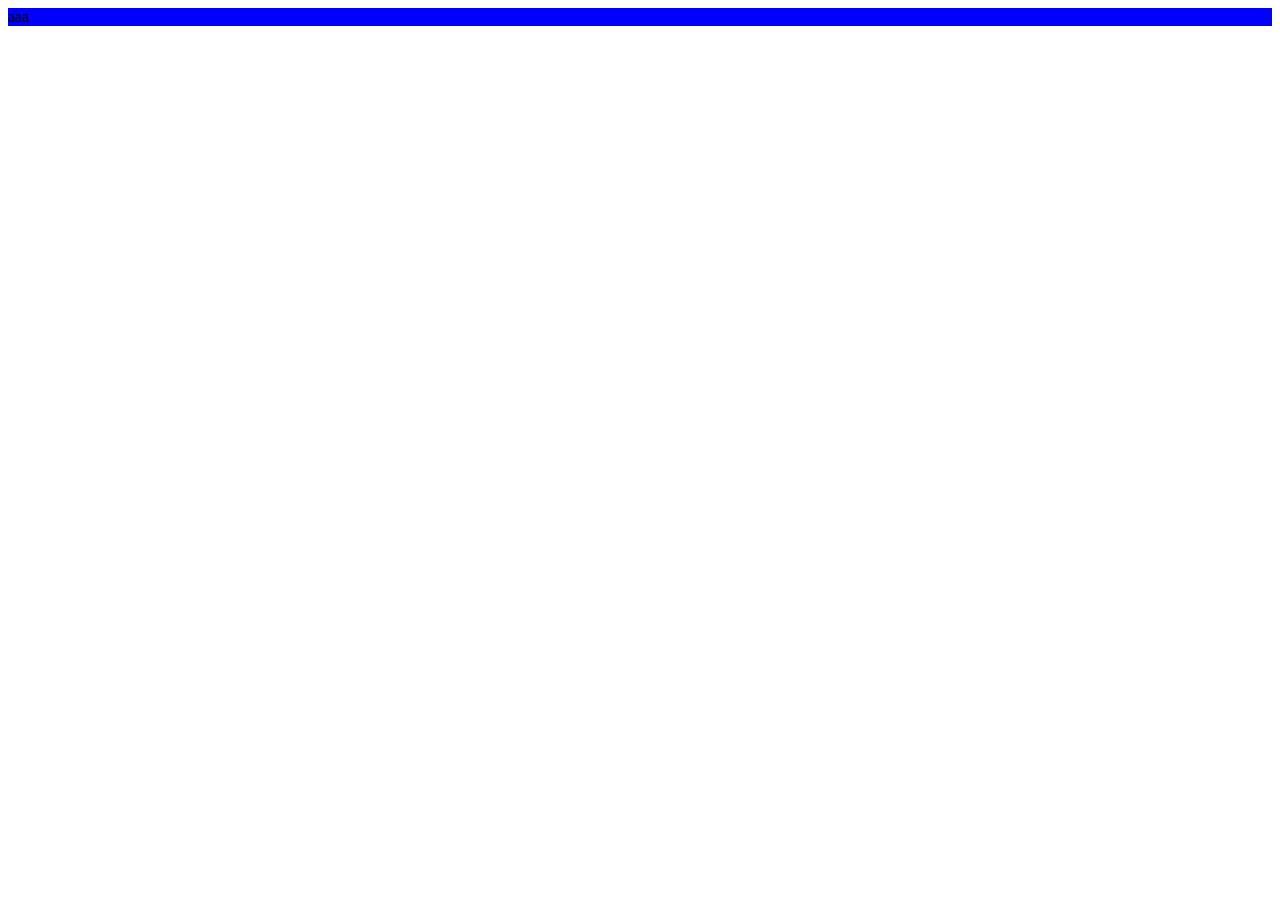
==== index.html @ 81719c3c "linked css file to index.html" ====
<!DOCTYPE html>
<html lang="en">
<head>
    <meta charset="UTF-8">
    <meta name="viewport" content="width=device-width, initial-scale=1.0">
    <title>The Booleaner</title>
    <link rel="stylesheet" href="css/style.css">
</head>

<body>

    <header> aaa</header>
    <main></main>
    <footer></footer>
    
</body>
</html>
---- css/style.css ----
header {
    background-color: blue;
}
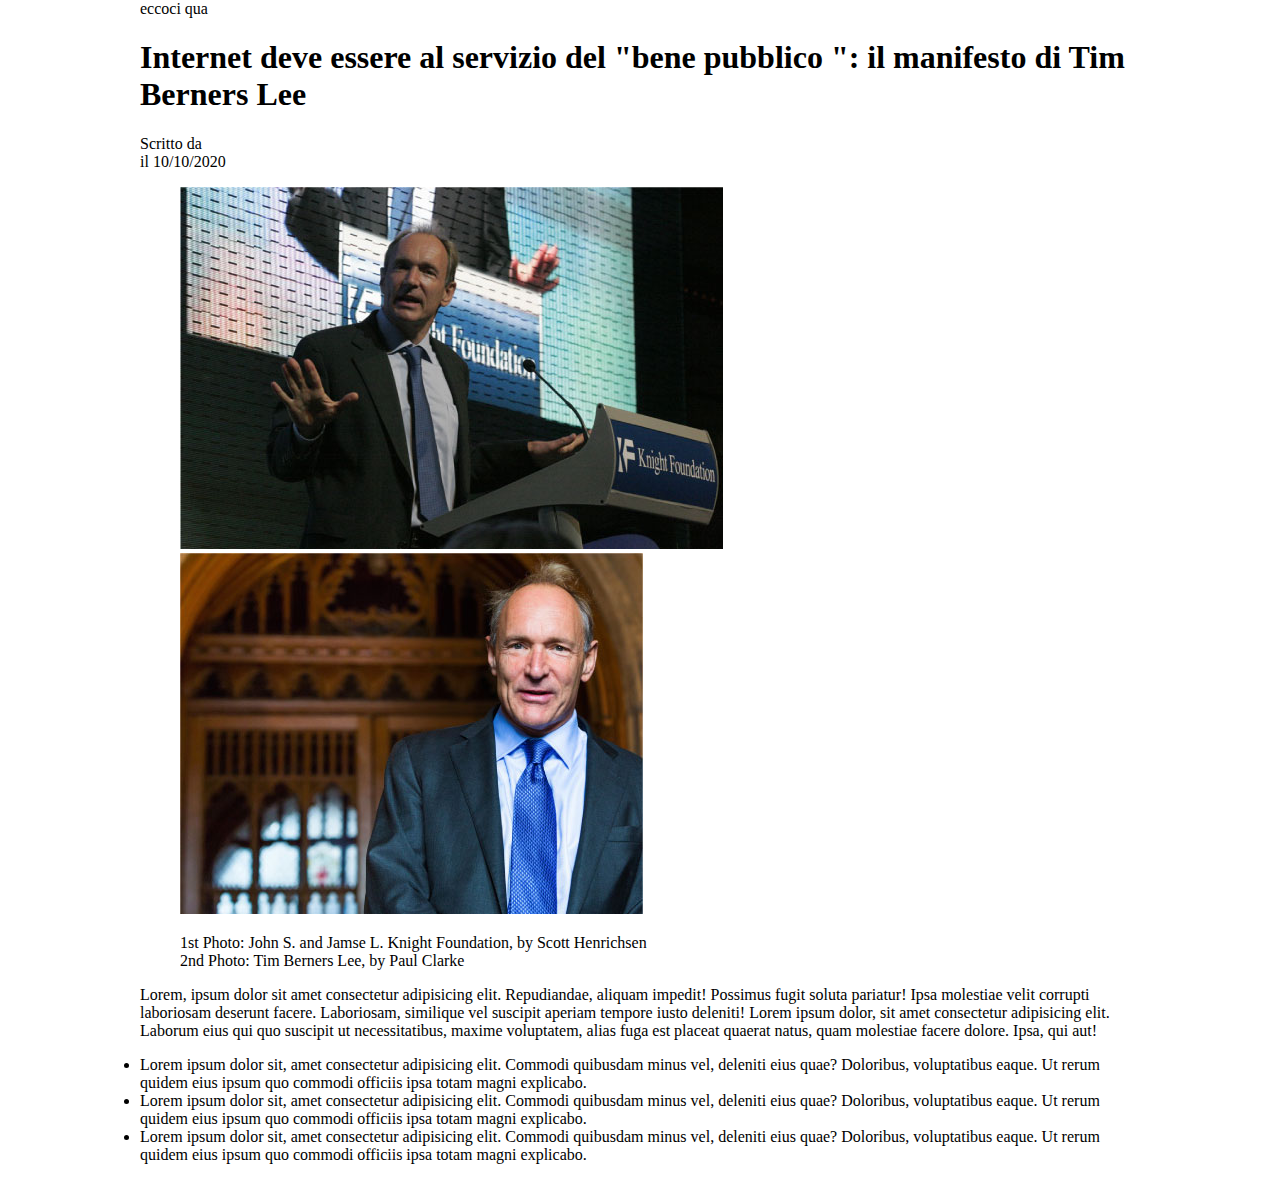
==== commit 26ace069: "add img folder with pics, finished section 1 (not entirly)" ====
--- a/index.html
+++ b/index.html
@@ -9,9 +9,49 @@
 
 <body>
 
-    <header> aaa</header>
-    <main></main>
-    <footer></footer>
+    <div class="container">
+
+        <header>
+            <div class="sfondohead">
+                eccoci qua
+            </div>
+        </header>
+
+        <main>
+
+            <h1 class="titolo">Internet deve essere al servizio del "bene pubblico
+                ": il manifesto di Tim Berners Lee
+            </h1>
+            <div>
+                Scritto da <a href="The Booleaner"></a> <br> il 10/10/2020
+            </div>
+
+            <section>
+                <figure>  
+                    <img src="/img/tim-1.jpg" alt="img1"/>
+                    <img src="/img/tim-2.jpg" alt="img2">  
+                    <figcaption>  
+                         <p>1st Photo: John S. and Jamse L. Knight Foundation, by Scott Henrichsen<br>2nd Photo: Tim Berners Lee, by Paul Clarke</p>
+                    </figcaption>  
+                </figure> 
+
+                Lorem, ipsum dolor sit amet consectetur adipisicing elit. Repudiandae, aliquam impedit! Possimus fugit soluta pariatur! Ipsa molestiae velit corrupti laboriosam deserunt facere. Laboriosam, similique vel suscipit aperiam tempore iusto deleniti!
+                Lorem ipsum dolor, sit amet consectetur adipisicing elit. Laborum eius qui quo suscipit ut necessitatibus, maxime voluptatem, alias fuga est placeat quaerat natus, quam molestiae facere dolore. Ipsa, qui aut!
+
+                <ul>
+                    <li>Lorem ipsum dolor sit, amet consectetur adipisicing elit. Commodi quibusdam minus vel, deleniti eius quae? Doloribus, voluptatibus eaque. Ut rerum quidem eius ipsum quo commodi officiis ipsa totam magni explicabo.</li>
+                    <li>Lorem ipsum dolor sit, amet consectetur adipisicing elit. Commodi quibusdam minus vel, deleniti eius quae? Doloribus, voluptatibus eaque. Ut rerum quidem eius ipsum quo commodi officiis ipsa totam magni explicabo.</li>
+                    <li>Lorem ipsum dolor sit, amet consectetur adipisicing elit. Commodi quibusdam minus vel, deleniti eius quae? Doloribus, voluptatibus eaque. Ut rerum quidem eius ipsum quo commodi officiis ipsa totam magni explicabo.</li>
+                    
+                </ul>
+            </section>
+
+        </main>
+
+        <footer></footer>
+
+
+    </div>
     
 </body>
 </html>
--- a/css/style.css
+++ b/css/style.css
@@ -1,3 +1,11 @@
-header {
-    background-color: blue;
+body {
+    margin: 0;
+}
+.container {
+    max-width: 1000px;
+    margin:auto;
+}
+
+ul {
+    padding-left: 0;
 }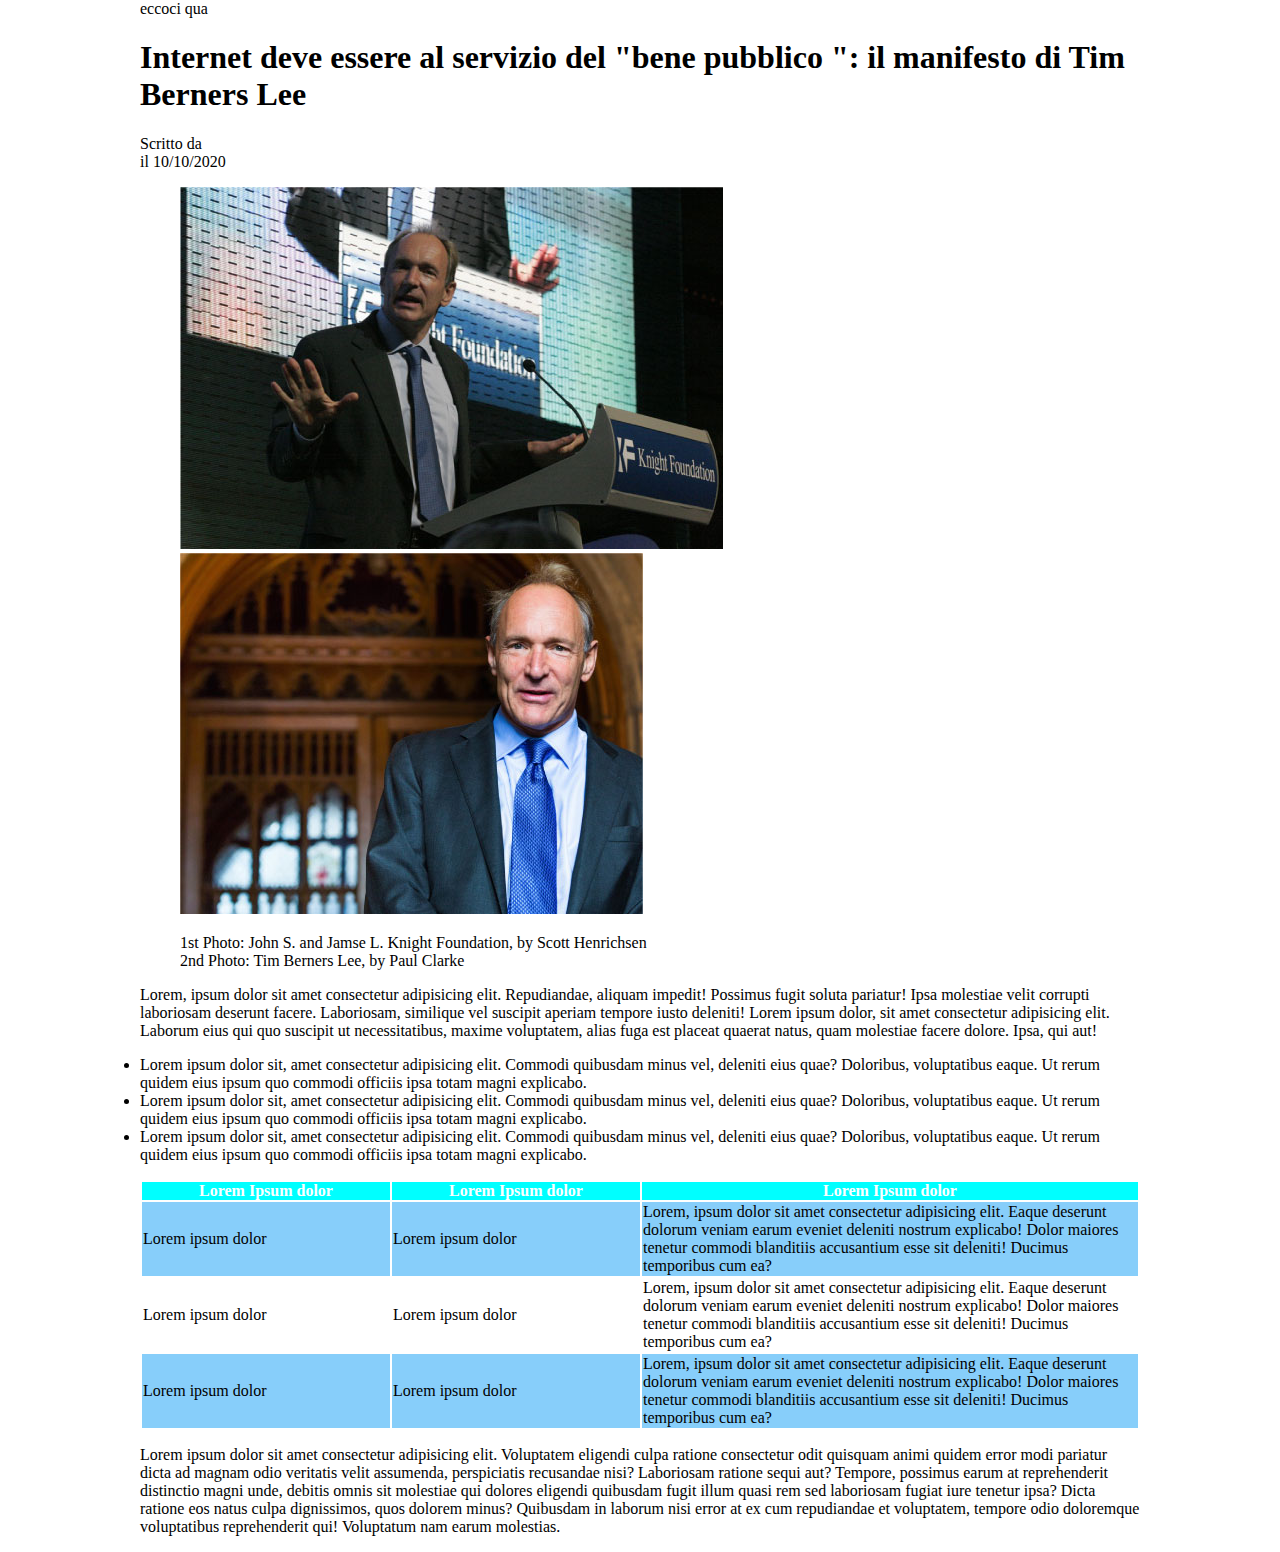
==== commit f526420f: "add section 2 (completed at 90%)" ====
--- a/index.html
+++ b/index.html
@@ -26,7 +26,7 @@
                 Scritto da <a href="The Booleaner"></a> <br> il 10/10/2020
             </div>
 
-            <section>
+            <section class="apertura">
                 <figure>  
                     <img src="/img/tim-1.jpg" alt="img1"/>
                     <img src="/img/tim-2.jpg" alt="img2">  
@@ -43,7 +43,38 @@
                     <li>Lorem ipsum dolor sit, amet consectetur adipisicing elit. Commodi quibusdam minus vel, deleniti eius quae? Doloribus, voluptatibus eaque. Ut rerum quidem eius ipsum quo commodi officiis ipsa totam magni explicabo.</li>
                     <li>Lorem ipsum dolor sit, amet consectetur adipisicing elit. Commodi quibusdam minus vel, deleniti eius quae? Doloribus, voluptatibus eaque. Ut rerum quidem eius ipsum quo commodi officiis ipsa totam magni explicabo.</li>
                     
-                </ul>
+                </ul>                
+            </section>
+
+            <section class="table">
+                <table>
+                    <thead>
+                        <th>Lorem Ipsum dolor</th>
+                        <th>Lorem Ipsum dolor</th>
+                        <th>Lorem Ipsum dolor</th>
+                    </thead>
+                    <tbody>
+                        <tr class="prima">
+                            <td>Lorem ipsum dolor</td>
+                            <td>Lorem ipsum dolor</td>
+                            <td class="lungo">Lorem, ipsum dolor sit amet consectetur adipisicing elit. Eaque deserunt dolorum veniam earum eveniet deleniti nostrum explicabo! Dolor maiores tenetur commodi blanditiis accusantium esse sit deleniti! Ducimus temporibus cum ea?</td>
+                        </tr>
+                        <tr>
+                            <td>Lorem ipsum dolor</td>
+                            <td>Lorem ipsum dolor</td>
+                            <td class="lungo">Lorem, ipsum dolor sit amet consectetur adipisicing elit. Eaque deserunt dolorum veniam earum eveniet deleniti nostrum explicabo! Dolor maiores tenetur commodi blanditiis accusantium esse sit deleniti! Ducimus temporibus cum ea?</td>
+                        </tr>
+                        <tr class="terza">
+                            <td>Lorem ipsum dolor</td>
+                            <td>Lorem ipsum dolor</td>
+                            <td class="lungo">Lorem, ipsum dolor sit amet consectetur adipisicing elit. Eaque deserunt dolorum veniam earum eveniet deleniti nostrum explicabo! Dolor maiores tenetur commodi blanditiis accusantium esse sit deleniti! Ducimus temporibus cum ea?</td>
+                        </tr>                        
+                    </tbody>                    
+                </table>
+                <p>Lorem ipsum dolor sit amet consectetur adipisicing elit. Voluptatem eligendi culpa ratione consectetur odit quisquam animi quidem error modi pariatur dicta ad magnam odio veritatis velit assumenda, perspiciatis recusandae nisi?
+                Laboriosam ratione sequi aut? Tempore, possimus earum at reprehenderit distinctio magni unde, debitis omnis sit molestiae qui dolores eligendi quibusdam fugit illum quasi rem sed laboriosam fugiat iure tenetur ipsa?
+                Dicta ratione eos natus culpa dignissimos, quos dolorem minus? Quibusdam in laborum nisi error at ex cum repudiandae et voluptatem, tempore odio doloremque voluptatibus reprehenderit qui! Voluptatum nam earum molestias.</p>
+
             </section>
 
         </main>
--- a/css/style.css
+++ b/css/style.css
@@ -8,4 +8,24 @@
 
 ul {
     padding-left: 0;
+}
+
+thead {
+    background-color: aqua;
+}
+th {
+    color: white;
+    padding: 0;
+}
+
+td {
+    width: 25%;
+}
+
+td.lungo {
+    width: 50%;
+}
+
+.prima, .terza {
+    background-color: lightskyblue;
 }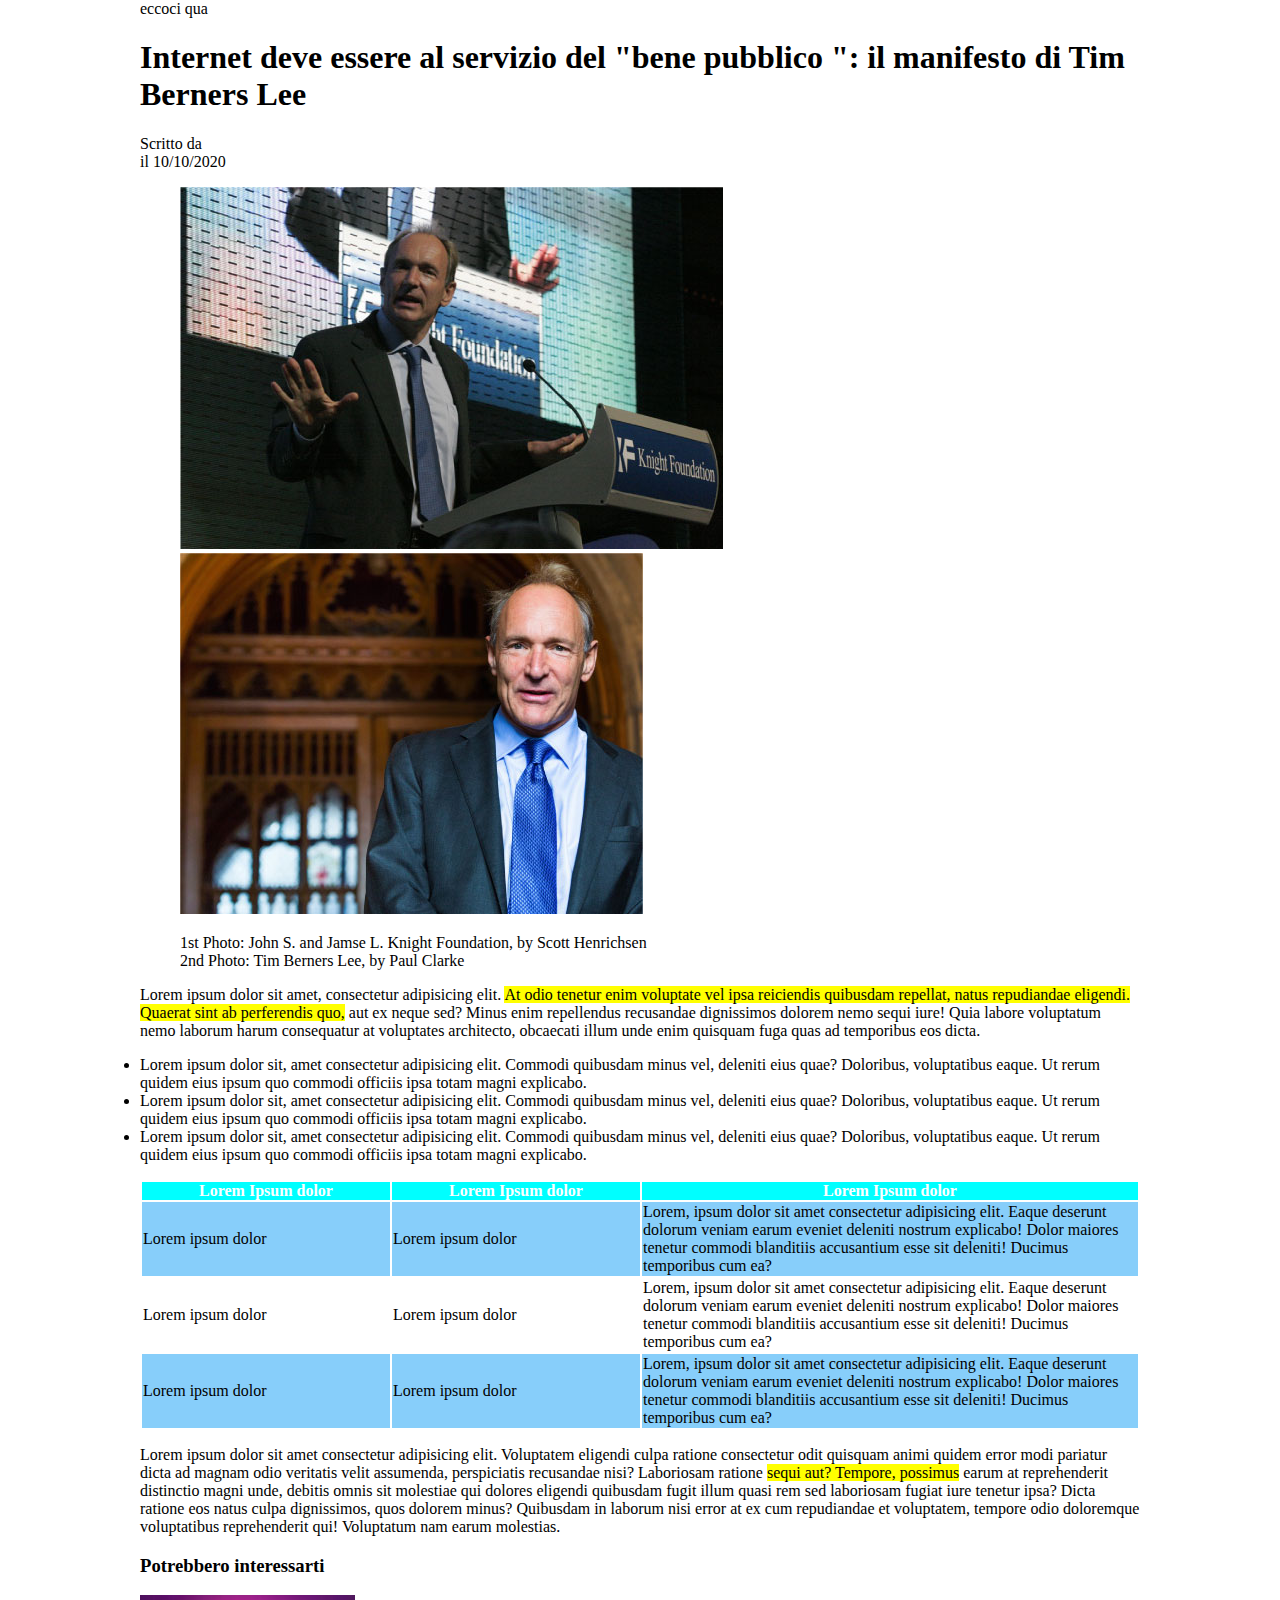
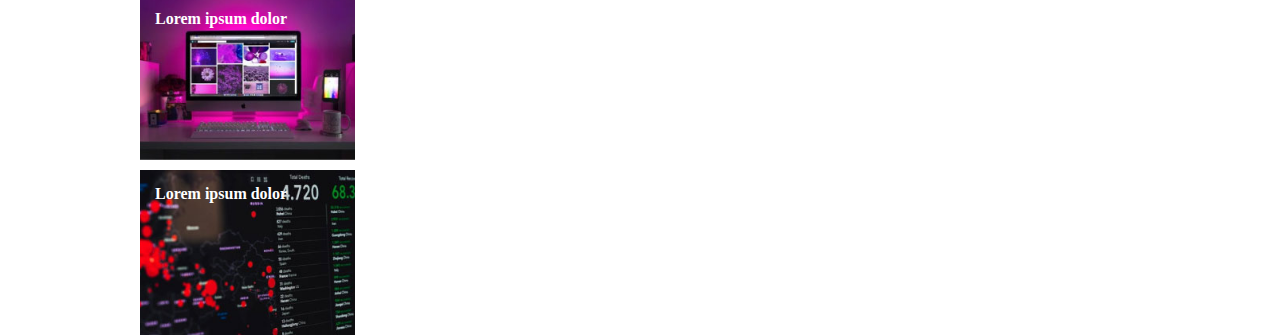
==== commit 5d994667: "add footer, and some implementation" ====
--- a/index.html
+++ b/index.html
@@ -35,8 +35,8 @@
                     </figcaption>  
                 </figure> 
 
-                Lorem, ipsum dolor sit amet consectetur adipisicing elit. Repudiandae, aliquam impedit! Possimus fugit soluta pariatur! Ipsa molestiae velit corrupti laboriosam deserunt facere. Laboriosam, similique vel suscipit aperiam tempore iusto deleniti!
-                Lorem ipsum dolor, sit amet consectetur adipisicing elit. Laborum eius qui quo suscipit ut necessitatibus, maxime voluptatem, alias fuga est placeat quaerat natus, quam molestiae facere dolore. Ipsa, qui aut!
+                <p>Lorem ipsum dolor sit amet, consectetur adipisicing elit. <span>At odio tenetur enim voluptate vel ipsa reiciendis quibusdam repellat, natus repudiandae eligendi. Quaerat sint ab perferendis quo,</span>  aut ex neque sed?
+                Minus enim repellendus recusandae dignissimos dolorem nemo sequi iure! Quia labore voluptatum nemo laborum harum consequatur at voluptates architecto, obcaecati illum unde enim quisquam fuga quas ad temporibus eos dicta.</p>
 
                 <ul>
                     <li>Lorem ipsum dolor sit, amet consectetur adipisicing elit. Commodi quibusdam minus vel, deleniti eius quae? Doloribus, voluptatibus eaque. Ut rerum quidem eius ipsum quo commodi officiis ipsa totam magni explicabo.</li>
@@ -72,14 +72,20 @@
                     </tbody>                    
                 </table>
                 <p>Lorem ipsum dolor sit amet consectetur adipisicing elit. Voluptatem eligendi culpa ratione consectetur odit quisquam animi quidem error modi pariatur dicta ad magnam odio veritatis velit assumenda, perspiciatis recusandae nisi?
-                Laboriosam ratione sequi aut? Tempore, possimus earum at reprehenderit distinctio magni unde, debitis omnis sit molestiae qui dolores eligendi quibusdam fugit illum quasi rem sed laboriosam fugiat iure tenetur ipsa?
+                Laboriosam ratione <span>sequi aut? Tempore, possimus</span> earum at reprehenderit distinctio magni unde, debitis omnis sit molestiae qui dolores eligendi quibusdam fugit illum quasi rem sed laboriosam fugiat iure tenetur ipsa?
                 Dicta ratione eos natus culpa dignissimos, quos dolorem minus? Quibusdam in laborum nisi error at ex cum repudiandae et voluptatem, tempore odio doloremque voluptatibus reprehenderit qui! Voluptatum nam earum molestias.</p>
 
             </section>
 
         </main>
 
-        <footer></footer>
+        <footer>
+            <h3>Potrebbero interessarti</h3>
+            <div class="proposta1"><b>Lorem ipsum dolor</b></div>
+            <div class="proposta2"><b>Lorem ipsum dolor</b></div>
+
+
+        </footer>
 
 
     </div>
--- a/css/style.css
+++ b/css/style.css
@@ -28,4 +28,27 @@
 
 .prima, .terza {
     background-color: lightskyblue;
+}
+
+.proposta1, .proposta2 {
+    height:150px;
+    width: 200px;
+    background-size: cover;
+    background-repeat: no-repeat;
+    background-position: center;
+    color: white;
+    padding-left: 15px;
+    padding-top: 15px;
+}
+
+.proposta1 {
+    background-image: url('../img/monitor.jpg');
+    margin-bottom: 10px;
+}
+.proposta2 {
+    background-image: url('../img/graph.jpg');
+}
+
+span {
+    background-color: yellow;
 }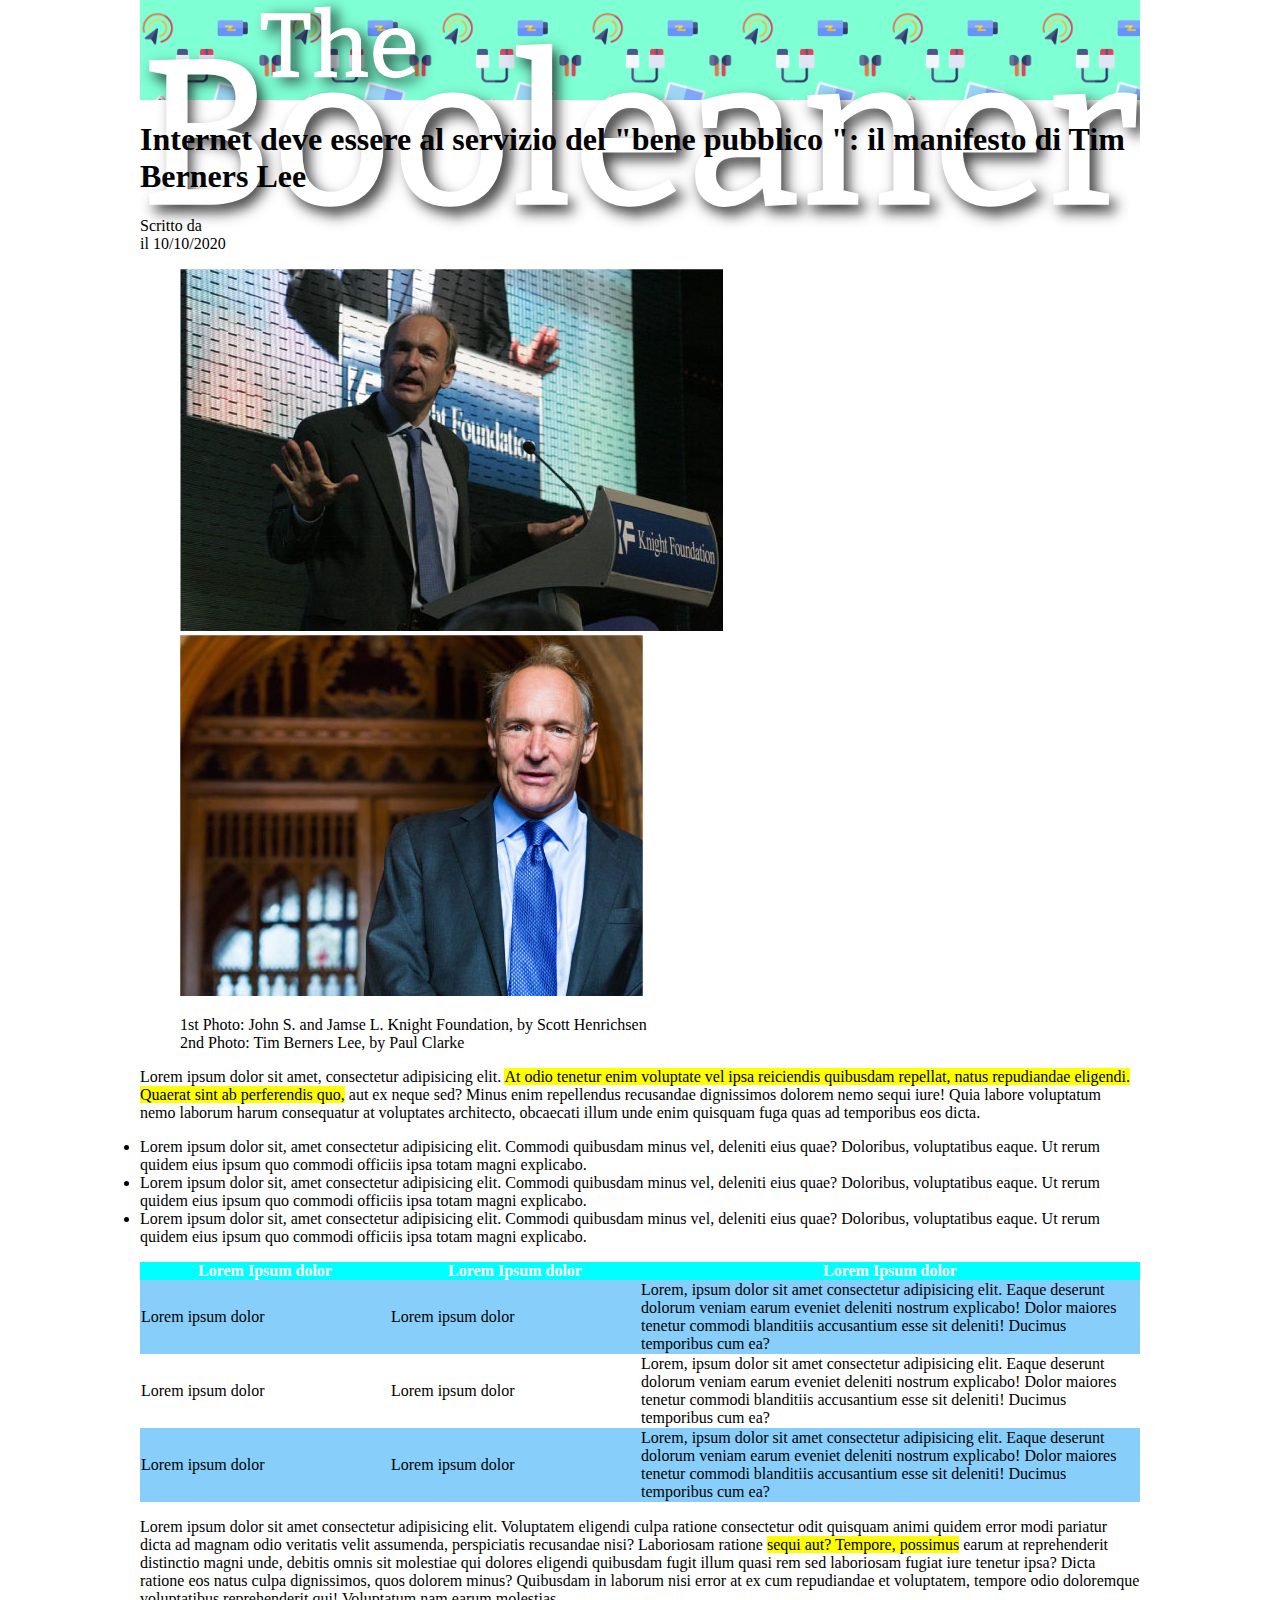
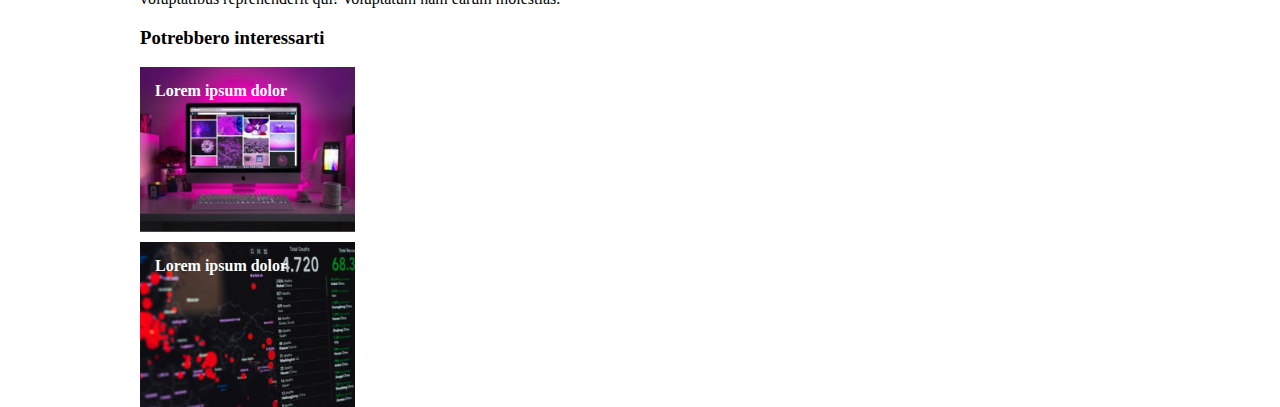
==== commit 8bfd21d4: "add backgroung image to header, added small changes" ====
--- a/index.html
+++ b/index.html
@@ -12,8 +12,9 @@
     <div class="container">
 
         <header>
-            <div class="sfondohead">
-                eccoci qua
+            <div>
+                <img src="/img/logo.svg" alt="logo">
+
             </div>
         </header>
 
@@ -28,8 +29,8 @@
 
             <section class="apertura">
                 <figure>  
-                    <img src="/img/tim-1.jpg" alt="img1"/>
-                    <img src="/img/tim-2.jpg" alt="img2">  
+                    <img src="/img/tim-1.png" alt="img1"/>
+                    <img src="/img/tim-2.png" alt="img2">  
                     <figcaption>  
                          <p>1st Photo: John S. and Jamse L. Knight Foundation, by Scott Henrichsen<br>2nd Photo: Tim Berners Lee, by Paul Clarke</p>
                     </figcaption>  
@@ -80,10 +81,10 @@
         </main>
 
         <footer>
+
             <h3>Potrebbero interessarti</h3>
             <div class="proposta1"><b>Lorem ipsum dolor</b></div>
             <div class="proposta2"><b>Lorem ipsum dolor</b></div>
-
 
         </footer>
 
--- a/css/style.css
+++ b/css/style.css
@@ -6,8 +6,20 @@
     margin:auto;
 }
 
+div header {
+    width: 100%;
+    height: 100px;
+    background-image: url('../img/pattern.png');
+    background-color: aquamarine;
+    background-size: 30%;
+}
+
 ul {
     padding-left: 0;
+}
+
+table {
+    border-collapse: collapse;
 }
 
 thead {
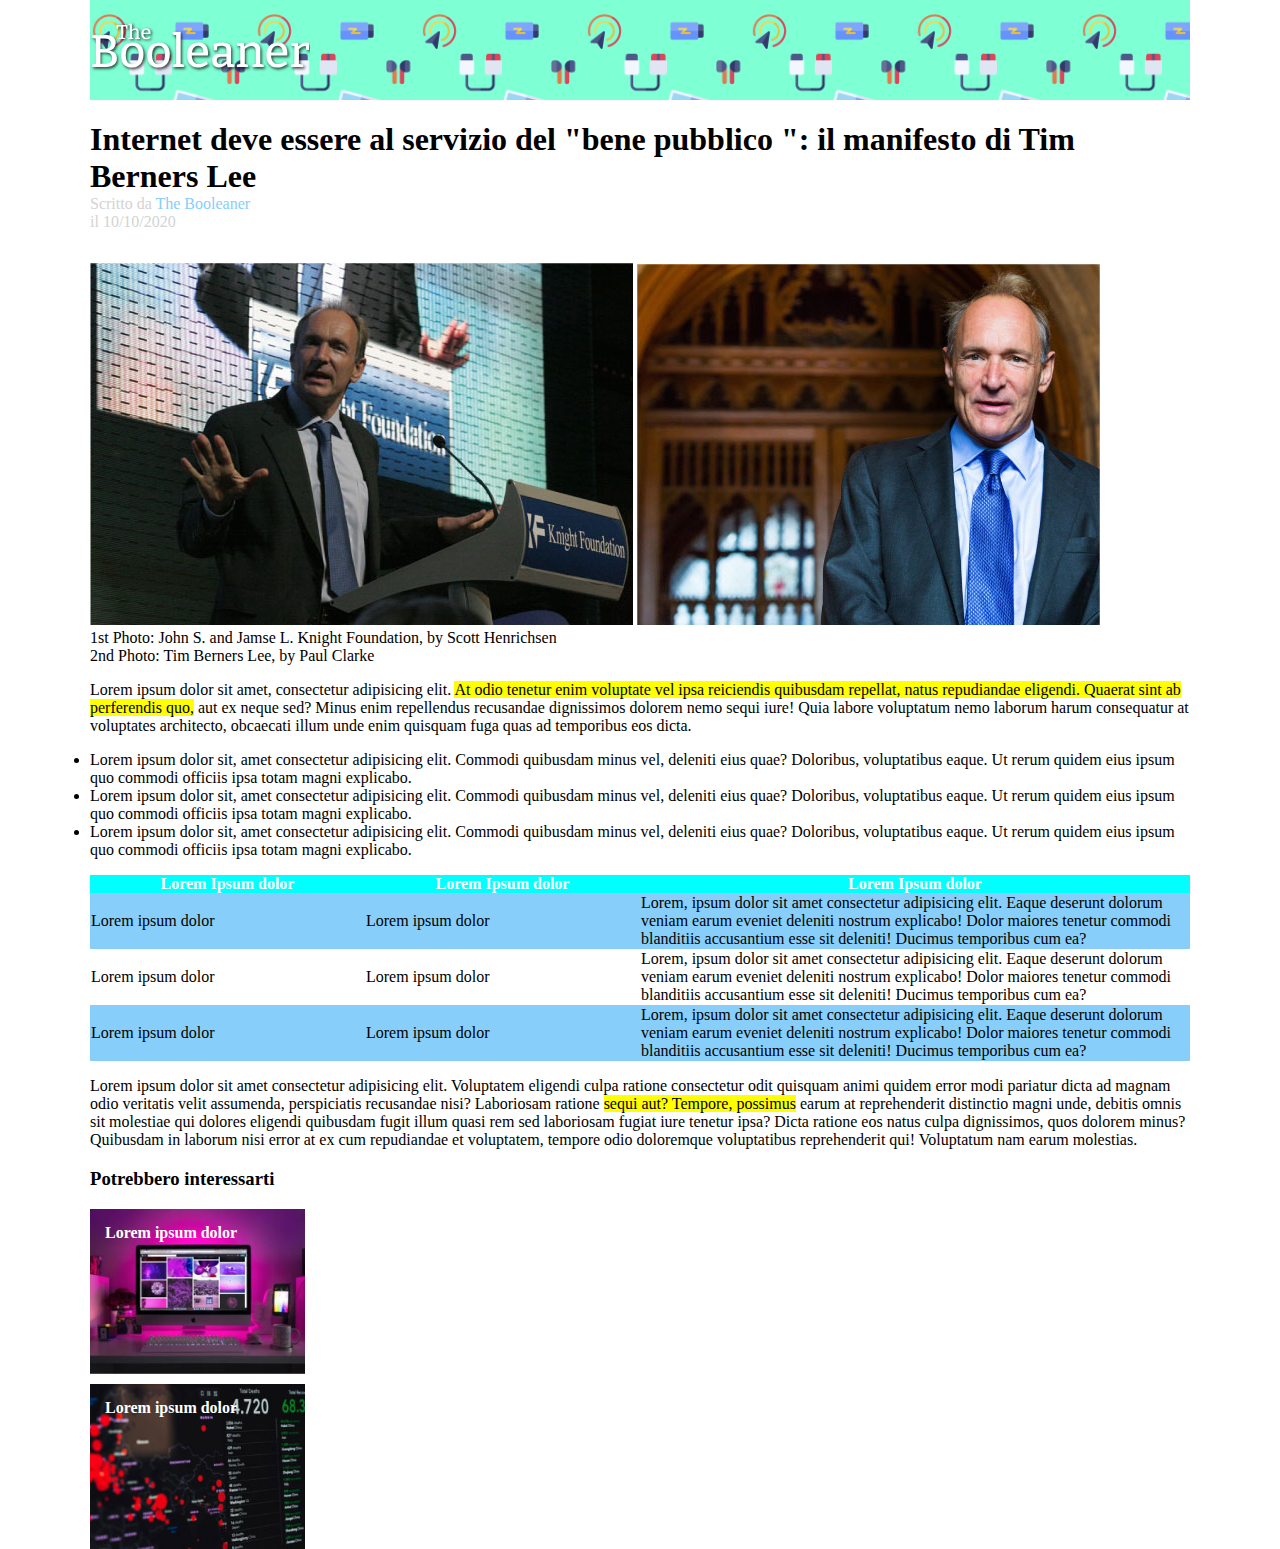
==== commit 9601e654: "Add last implementations, resolved issue with the path of image, add small identation improvment, ad" ====
--- a/index.html
+++ b/index.html
@@ -1,6 +1,7 @@
 <!DOCTYPE html>
 <html lang="en">
 <head>
+    <!-- diversi Meta e collegamento al foglio di stile css -->
     <meta charset="UTF-8">
     <meta name="viewport" content="width=device-width, initial-scale=1.0">
     <title>The Booleaner</title>
@@ -10,31 +11,30 @@
 <body>
 
     <div class="container">
-
+<!-- header che contiene Logo (con sfondo) -->
         <header>
             <div>
-                <img src="/img/logo.svg" alt="logo">
-
+                <img class="logo" src="img/logo.svg" alt="logo">
             </div>
         </header>
 
         <main>
-
+<!-- Sezione principale dell'articolo -->
             <h1 class="titolo">Internet deve essere al servizio del "bene pubblico
                 ": il manifesto di Tim Berners Lee
             </h1>
-            <div>
-                Scritto da <a href="The Booleaner"></a> <br> il 10/10/2020
+            <div class="autore">
+                Scritto da <a href="">The Booleaner</a> <br> il 10/10/2020
             </div>
-
+<!-- Prima sezione di apertura, con illustrazioni e paragrafi annessi -->
             <section class="apertura">
-                <figure>  
-                    <img src="/img/tim-1.png" alt="img1"/>
-                    <img src="/img/tim-2.png" alt="img2">  
-                    <figcaption>  
-                         <p>1st Photo: John S. and Jamse L. Knight Foundation, by Scott Henrichsen<br>2nd Photo: Tim Berners Lee, by Paul Clarke</p>
-                    </figcaption>  
-                </figure> 
+                <figure>
+                    <img src="img/tim-1.png" alt="img1"/>
+                    <img src="img/tim-2.png" alt="img2">
+                    <figcaption>
+                         <p class="didascalia">1st Photo: John S. and Jamse L. Knight Foundation, by Scott Henrichsen<br>2nd Photo: Tim Berners Lee, by Paul Clarke</p>
+                    </figcaption>
+                </figure>
 
                 <p>Lorem ipsum dolor sit amet, consectetur adipisicing elit. <span>At odio tenetur enim voluptate vel ipsa reiciendis quibusdam repellat, natus repudiandae eligendi. Quaerat sint ab perferendis quo,</span>  aut ex neque sed?
                 Minus enim repellendus recusandae dignissimos dolorem nemo sequi iure! Quia labore voluptatum nemo laborum harum consequatur at voluptates architecto, obcaecati illum unde enim quisquam fuga quas ad temporibus eos dicta.</p>
@@ -43,10 +43,10 @@
                     <li>Lorem ipsum dolor sit, amet consectetur adipisicing elit. Commodi quibusdam minus vel, deleniti eius quae? Doloribus, voluptatibus eaque. Ut rerum quidem eius ipsum quo commodi officiis ipsa totam magni explicabo.</li>
                     <li>Lorem ipsum dolor sit, amet consectetur adipisicing elit. Commodi quibusdam minus vel, deleniti eius quae? Doloribus, voluptatibus eaque. Ut rerum quidem eius ipsum quo commodi officiis ipsa totam magni explicabo.</li>
                     <li>Lorem ipsum dolor sit, amet consectetur adipisicing elit. Commodi quibusdam minus vel, deleniti eius quae? Doloribus, voluptatibus eaque. Ut rerum quidem eius ipsum quo commodi officiis ipsa totam magni explicabo.</li>
-                    
-                </ul>                
+
+                </ul>
             </section>
-
+<!-- Inizio seconda sezione mostrante tabella -->
             <section class="table">
                 <table>
                     <thead>
@@ -69,8 +69,8 @@
                             <td>Lorem ipsum dolor</td>
                             <td>Lorem ipsum dolor</td>
                             <td class="lungo">Lorem, ipsum dolor sit amet consectetur adipisicing elit. Eaque deserunt dolorum veniam earum eveniet deleniti nostrum explicabo! Dolor maiores tenetur commodi blanditiis accusantium esse sit deleniti! Ducimus temporibus cum ea?</td>
-                        </tr>                        
-                    </tbody>                    
+                        </tr>
+                    </tbody>
                 </table>
                 <p>Lorem ipsum dolor sit amet consectetur adipisicing elit. Voluptatem eligendi culpa ratione consectetur odit quisquam animi quidem error modi pariatur dicta ad magnam odio veritatis velit assumenda, perspiciatis recusandae nisi?
                 Laboriosam ratione <span>sequi aut? Tempore, possimus</span> earum at reprehenderit distinctio magni unde, debitis omnis sit molestiae qui dolores eligendi quibusdam fugit illum quasi rem sed laboriosam fugiat iure tenetur ipsa?
@@ -79,7 +79,7 @@
             </section>
 
         </main>
-
+<!-- footer mostrante pagine consigliate -->
         <footer>
 
             <h3>Potrebbero interessarti</h3>
@@ -90,6 +90,13 @@
 
 
     </div>
-    
+
 </body>
 </html>
+
+<!-- mi sento molto di aver barato sui discorsi delle grandezze e dell'utilizzo delle unità di misura.
+ inoltre sento di aver usato male il css, costringendomi ad usare classi o altri strumenti nell'html, quindi
+ aumentando probabilmente la ridondanza nel codice. Non sono riuscito infine ad allineare i punti della
+ lista non ordinata a tutto il container -->
+
+<!-- Voglio aggiungere, con la prova della traccia in più, icona alla pagina, e un font diverso -->--- a/css/style.css
+++ b/css/style.css
@@ -2,7 +2,7 @@
     margin: 0;
 }
 .container {
-    max-width: 1000px;
+    max-width: 1100px;
     margin:auto;
 }
 
@@ -12,6 +12,34 @@
     background-image: url('../img/pattern.png');
     background-color: aquamarine;
     background-size: 30%;
+    position: relative;
+}
+
+.logo {
+    width: 20%;
+    height: 80%;
+    line-height: 50%;
+    position: absolute;
+    top: 10%;
+    bottom: 10%;
+}
+
+figure {
+    margin: 0;
+}
+
+.didascalia {
+    margin: 0;
+}
+
+
+h1 {
+    margin-bottom: 0px;
+}
+
+.autore {
+    color: lightgray;
+    margin-bottom: 2rem;
 }
 
 ul {
@@ -25,6 +53,7 @@
 thead {
     background-color: aqua;
 }
+
 th {
     color: white;
     padding: 0;
@@ -63,4 +92,13 @@
 
 span {
     background-color: yellow;
+}
+
+a {
+    text-decoration: none;
+    color: lightskyblue;
+}
+
+h3 footer {
+    color: lightgray;
 }